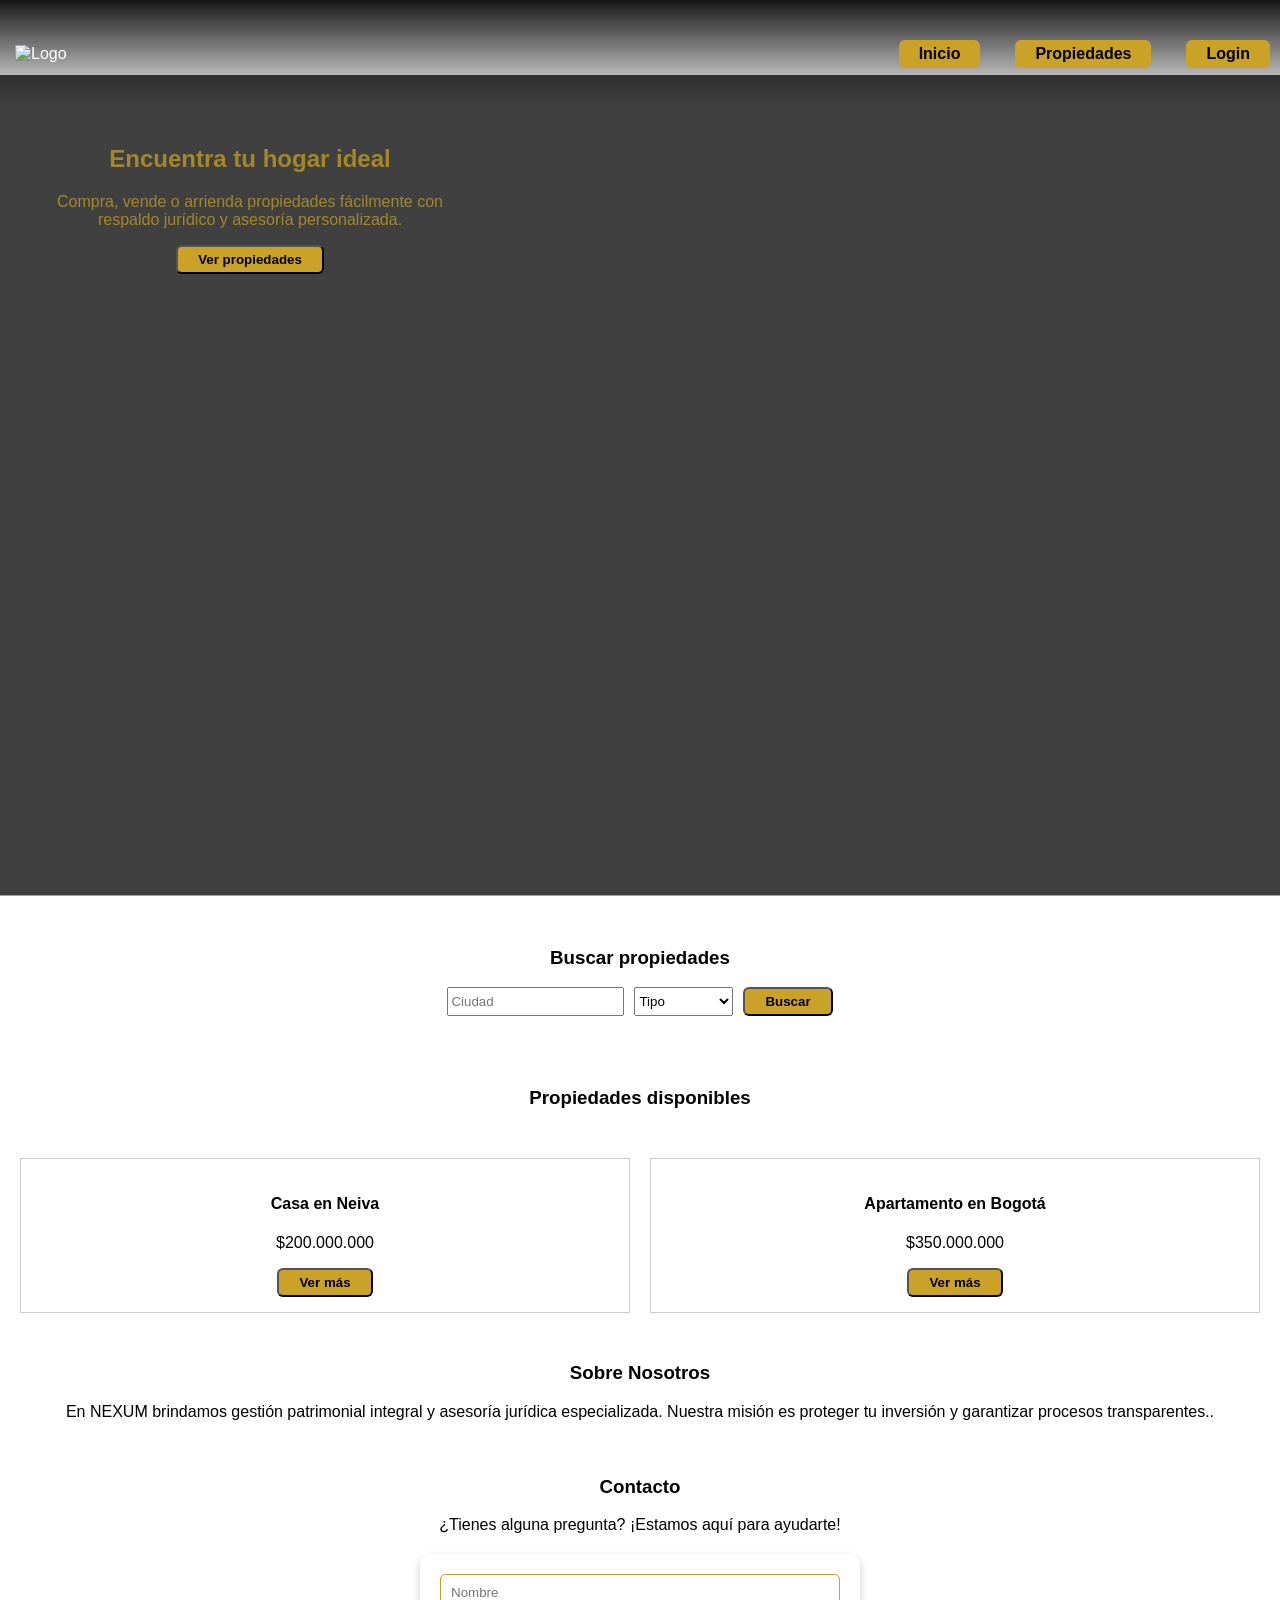
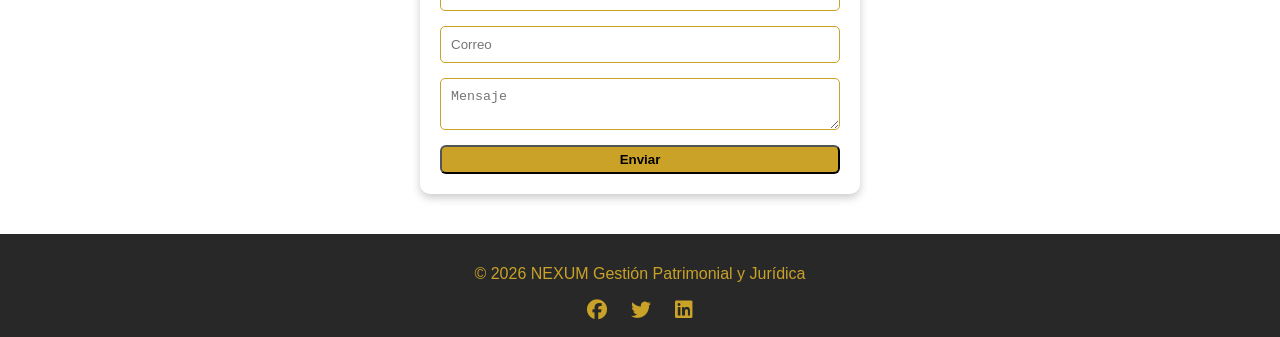
==== Frontend/public/index.html @ 80897b5c "frontend realizo login y mejoras a la pagina principal" ====
<!DOCTYPE html>
<html lang="es">
<head>
    <meta charset="UTF-8">
    <meta name="viewport" content="width=device-width, initial-scale=1.0">
    <title>NEXUM Gestión Patrimonial y Jurídica</title>

    <!-- CSS -->
    <link rel="stylesheet" href="../src/styles/main.css">
    <link rel="stylesheet" href="https://cdnjs.cloudflare.com/ajax/libs/font-awesome/6.5.0/css/all.min.css">
</head>
<body>

    <!-- 🔹 NAVBAR -->
    <header class="navbar">
        <div class="logo">
            <img src="logo.png" alt="Logo">
        </div>

        <nav class="menu">
            <a href="#" class="btn">Inicio</a>
            <a href="#" class="btn">Propiedades</a>
            <a href="#" class="btn">Login</a>

            <div class="hamburguesa">
                <i class="fas fa-bars"></i>
            </div>
        </nav>

    </header>

    <!-- 🔹 HERO / BIENVENIDA -->
    <section class="hero">
        <div class="hero-text">
           <h2>Encuentra tu hogar ideal</h2>
            <p>Compra, vende o arrienda propiedades fácilmente con respaldo jurídico y asesoría personalizada.</p>
            <button class="btn">Ver propiedades</button> 
        </div>
    
    </section>

    <!-- 🔹 BUSCADOR -->
    <section class="buscador">
        <h3>Buscar propiedades</h3>
        <form>
            <input type="text" placeholder="Ciudad">
            <select>
                <option>Tipo</option>
                <option>Casa</option>
                <option>Apartamento</option>
            </select>
            <button class="btn" type="submit">Buscar</button>
        </form>
    </section>

    <!-- 🔹 LISTADO DE PROPIEDADES -->
    <section class="propiedades">
        <h3>Propiedades disponibles</h3>

        
        <div class="card">
             <h4>Casa en Neiva</h4>
                <p>$200.000.000</p>
            <button class="btn">Ver más</button>
        </div>

        <div class="card">
            <h4>Apartamento en Bogotá</h4>
            <p>$350.000.000</p>
            <button class="btn">Ver más</button>
        </div>
        
        

    </section>

    <section class="nosotros">
        <h3>Sobre Nosotros</h3>
        <p>En NEXUM brindamos gestión patrimonial integral y asesoría jurídica especializada.
        Nuestra misión es proteger tu inversión y garantizar procesos transparentes..</p>
    </section>

    <section class="contacto">
        <h3>Contacto</h3>
        <p>¿Tienes alguna pregunta? ¡Estamos aquí para ayudarte!</p>

        <form action="">
            <input type="text" placeholder="Nombre" required>
            <input type="email" placeholder="Correo" required>
            <textarea placeholder="Mensaje"></textarea>
            <button class="btn" type="submit">Enviar</button>
        </form>
    </section>

    <!-- 🔹 FOOTER -->
    <footer class="footer">
        <p>© 2026 NEXUM Gestión Patrimonial y Jurídica</p>
        <div class="redes">
            <a href="https://www.facebook.com" target="_blank" rel="noopener noreferrer" aria-label="facebook"><i class="fab fa-facebook"></i></a>
            <a href="https://twitter.com" target="_blank" rel="noopener noreferrer" aria-label="twitter"><i class="fab fa-twitter"></i></a>
            <a href="https://linkedin.com" target="_blank" rel="noopener noreferrer" aria-label="linkedin"><i class="fab fa-linkedin"></i></a>
        </div>
    </footer>

    <!-- JS -->
    <script src="../src/main.js"></script>

</body>
</html>
---- Frontend/src/styles/main.css ----
body {
    font-family: Arial, sans-serif;
    margin: 0;
}

.navbar {
    background: #282828;
    color: white;
    padding: 15px;
    display: flex;
    justify-content: space-between;
    align-items: center;
    position: fixed; 
    top: 0;          
    width: 100%;    
    z-index: 1000;   
    background: linear-gradient(to bottom, rgba(10,10,10,0.95), transparent);
    
}

.logo img {
    height: 55px;
}

.menu {
    color: black;
    text-decoration: none;
    margin: 25px;
    display: flex;
    gap: 35px;
    transition: 3s;
}


.hamburguesa {
    display: none;
    font-size: 24px;
    cursor: pointer;
}

.hero {
    height: 80vh;
    margin-top: 75px;
    text-align: left, ;
    padding: 50px;
    background: #f3f4f6;
    background:linear-gradient(rgba(0,0,0,.75),rgba(0,0,0,.75)),url("https://images.unsplash.com/photo-1560518883-ce09059eeffa");
    background-size: cover;
}

.hero-text {
    color: #f4c1188d;
    width: 400px;
    text-align: center;
}

.buscador {
    padding: 20px;
    text-align: center;
    border-top: 1px solid #C9A227;
    padding: 2rem 4rem;
}

.buscador form {
    display: flex;
    justify-content: center;
    gap: 10px;
}


.propiedades {
    padding: 20px;
    text-align: center;
    display: flex;
    gap: 20px;
    flex-wrap: wrap;
}

.propiedades h3 {
    width: 100%;
}

.btn {
    background-color: #C9A227;
    color: black;
    border-radius: 6px;
    padding: 5px 20px;
    text-decoration: none;
    font-weight: bold;
    cursor: pointer;
    transition: .3s;
    display: inline-block;
}

.btn:hover {
    background-color: black;
    color: #C9A227;
}
.card {
    
    border: 1px solid #ccc;
    padding: 15px;
    margin: 10px 0;
    flex: 1;
}

.card:hover {
    box-shadow: 0 4px 8px rgba(0,0,0,0.2);
}

.contacto form {
    max-width: 400px;
    margin: 20px auto;
    background:white ;
    padding: 20px;
    display: flex;
    flex-direction: column;
    gap: 15px;
    border-radius: 10px;
    box-shadow: 0 4px 8px rgba(0,0,0,0.2);
}

.contacto {
    padding: 20px;
    text-align: center;
}

.contacto input, .contacto textarea {
    padding: 10px;
    border: 1px solid #C9A227;
    border-radius: 5px;
  
    
}

.nosotros{
    text-align: center;

}


.footer {
    background: #282828;
    color: #C9A227;
    padding: 15px;
    text-align: center;
}
.redes a{
    color: #C9A227;
    margin: 0 10px;
    font-size: 20px;
    transition: .3s;
    text-align: center;
}

.redes a:hover{
    color:black;
}

.login{
    
    display: flex;
    justify-content: center;
    align-items: center;
    height: 100vh;
    background: linear-gradient(rgba(0,0,0,.6), rgba(0,0,0,.6)),  url("https://images.unsplash.com/photo-1560518883-ce09059eeffa");
    background-size: cover;
    background-position: center;
}

.login-container {
    background: white;
    padding: 30px;
    border-radius: 10px;
    box-shadow: 0 4px 8px rgba(0,0,0,0.2);
    width: 300px;
    display: flex;
    flex-direction: column;
    gap: 15px;
}

.login-container input {
    width: 100%;
    margin: 10px 0;
    padding: 10px;
    border: 1px solid #C9A227;
    border-radius: 5px;
}
    
.login-container input :focus{
    outline: none;
    border: solid #C9A227;
}

.login-container button {
    width: 100%;
    padding: 10px;
    background-color: #C9A227;
    color: black;
    border: none;
    border-radius: 5px;
    cursor: pointer;
}

.recuperar {
    text-align: right;
    margin-bottom: 10px;
}

.recuperar a {
    font-size: 10px;
    color: #C9A227;
    text-decoration: none;
}

.recuperar a:hover {
    text-decoration: underline;
    color: black;
}
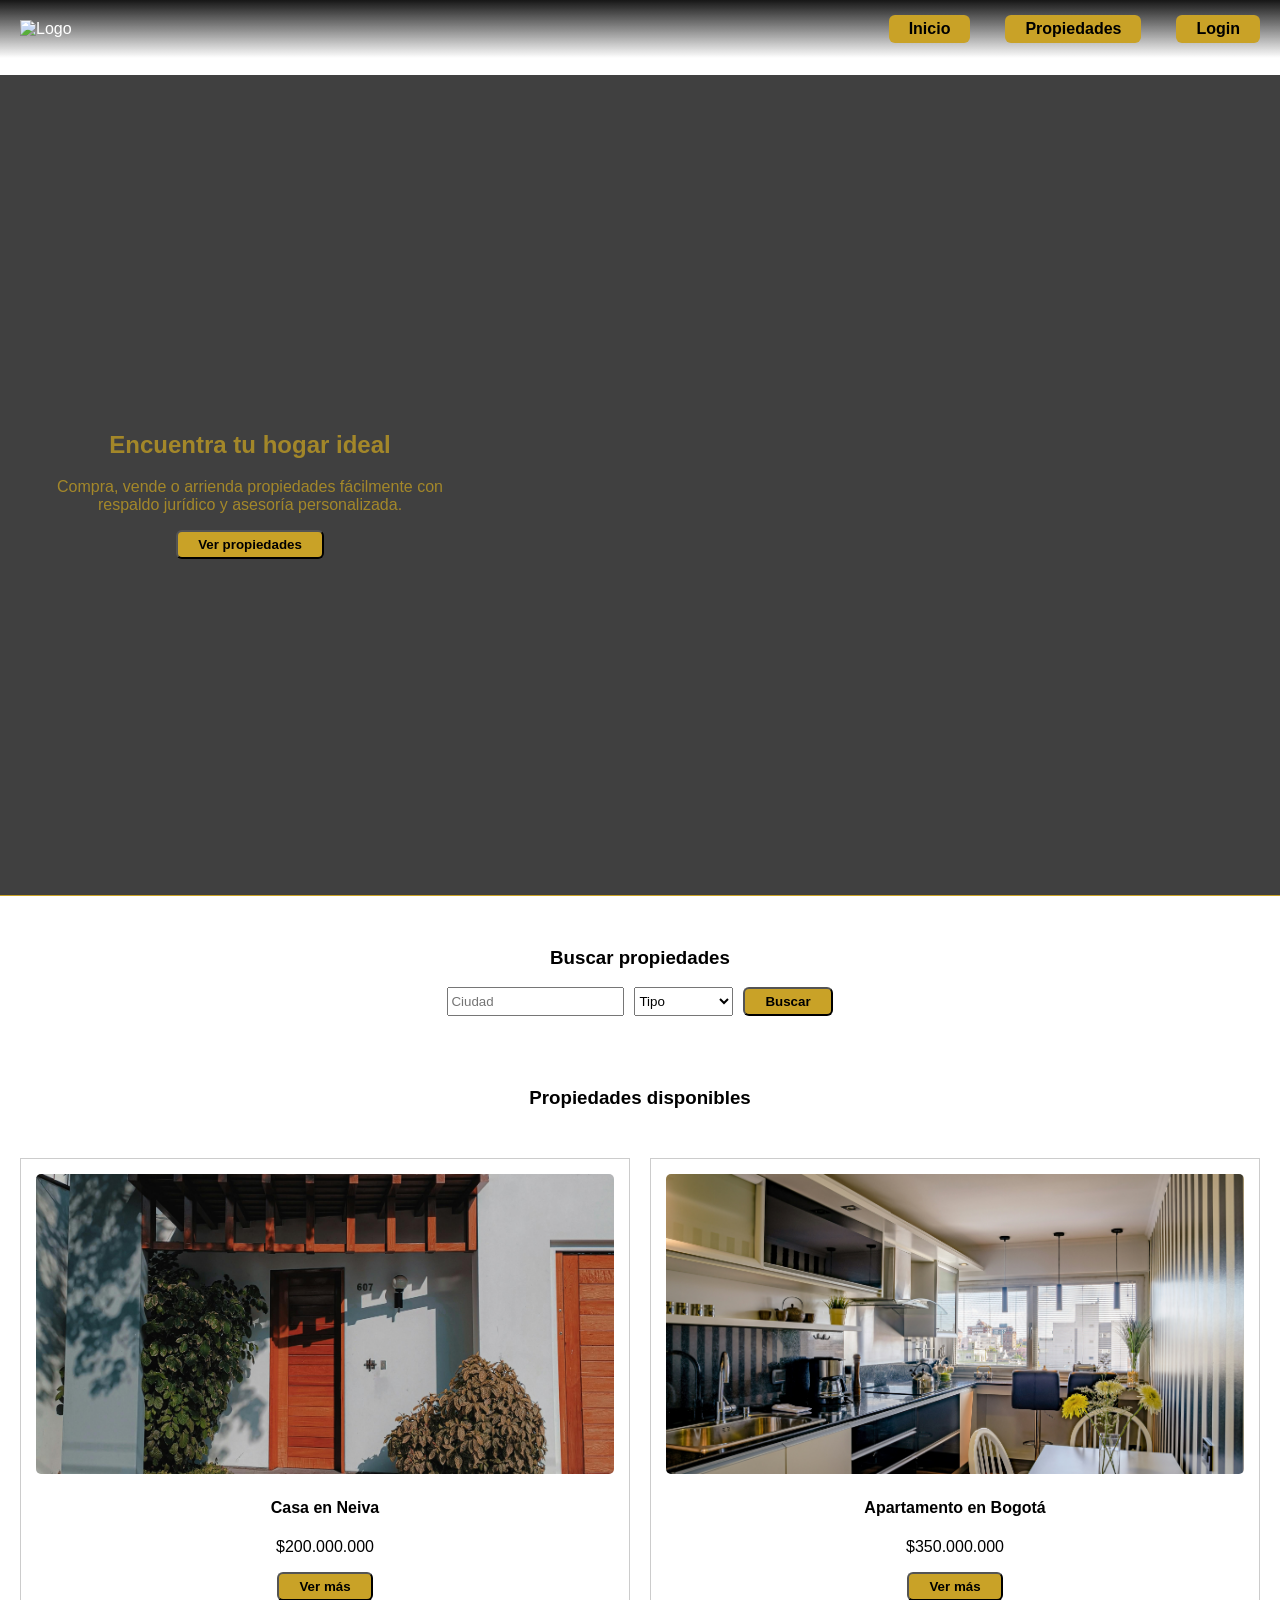
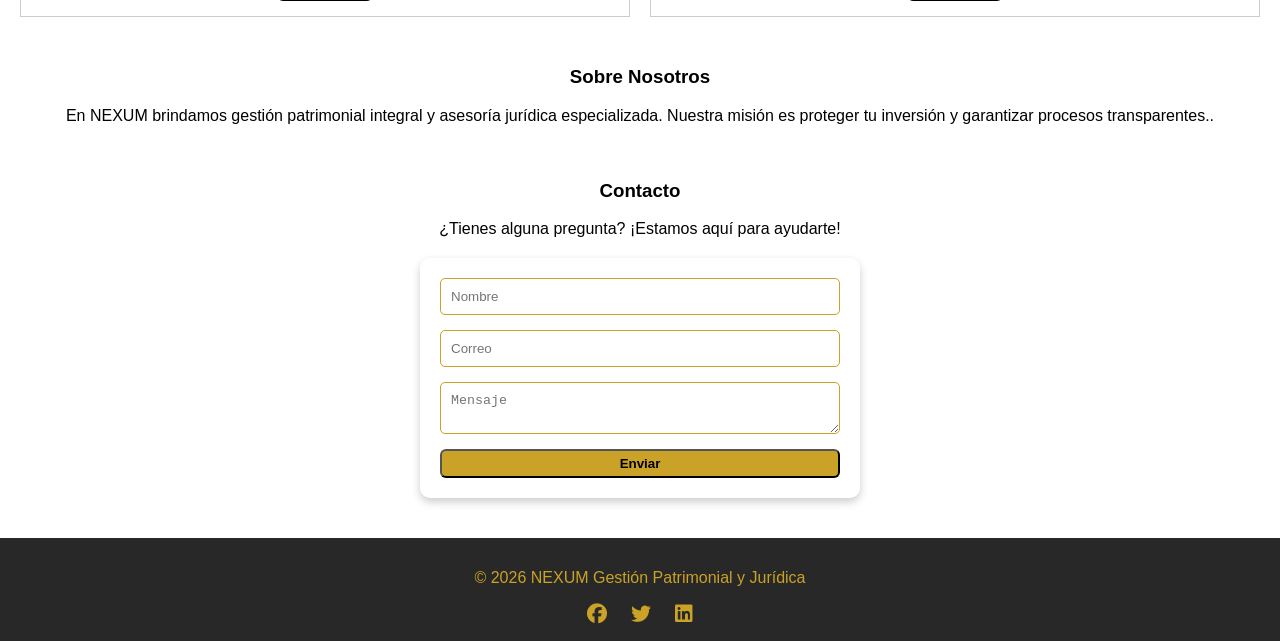
==== commit a98b6679: "Frontend se agregan imágenes en propiedades, se actualiza el logo" ====
--- a/Frontend/public/index.html
+++ b/Frontend/public/index.html
@@ -20,12 +20,12 @@
         <nav class="menu">
             <a href="#" class="btn">Inicio</a>
             <a href="#" class="btn">Propiedades</a>
-            <a href="#" class="btn">Login</a>
+            <a href="../src/styles/login.html" class="btn">Login</a>
+        </nav>
 
-            <div class="hamburguesa">
+        <div class="hamburguesa">
                 <i class="fas fa-bars"></i>
-            </div>
-        </nav>
+        </div>
 
     </header>
 
@@ -59,12 +59,14 @@
 
         
         <div class="card">
+            <img src="casa.jpg" alt="Casa en Neiva">
              <h4>Casa en Neiva</h4>
                 <p>$200.000.000</p>
             <button class="btn">Ver más</button>
         </div>
 
         <div class="card">
+            <img src="apartamento.jpg" alt="Apartamento en Bogotá">
             <h4>Apartamento en Bogotá</h4>
             <p>$350.000.000</p>
             <button class="btn">Ver más</button>
--- a/Frontend/src/styles/main.css
+++ b/Frontend/src/styles/main.css
@@ -4,16 +4,16 @@
 }
 
 .navbar {
-    background: #282828;
     color: white;
-    padding: 15px;
+    padding: 15px 20px;
     display: flex;
     justify-content: space-between;
     align-items: center;
-    position: fixed; 
-    top: 0;          
-    width: 100%;    
-    z-index: 1000;   
+    position: fixed;
+    top: 0;
+    width: 100%;
+    z-index: 1000;
+    box-sizing: border-box;
     background: linear-gradient(to bottom, rgba(10,10,10,0.95), transparent);
     
 }
@@ -25,32 +25,37 @@
 .menu {
     color: black;
     text-decoration: none;
-    margin: 25px;
     display: flex;
     gap: 35px;
     transition: 3s;
+    justify-content: space-between;
+    align-items: center;
 }
 
 
 .hamburguesa {
     display: none;
-    font-size: 24px;
+    font-size: 25px;
     cursor: pointer;
+    color: #C9A227;
+    
 }
 
 .hero {
     height: 80vh;
     margin-top: 75px;
-    text-align: left, ;
     padding: 50px;
-    background: #f3f4f6;
-    background:linear-gradient(rgba(0,0,0,.75),rgba(0,0,0,.75)),url("https://images.unsplash.com/photo-1560518883-ce09059eeffa");
+    display: flex;
+    justify-content: flex-start; 
+    align-items: center;         
+    background: linear-gradient(rgba(0,0,0,.75),rgba(0,0,0,.75)), url("https://images.unsplash.com/photo-1560518883-ce09059eeffa");
     background-size: cover;
+    background-position: center;
 }
 
 .hero-text {
     color: #f4c1188d;
-    width: 400px;
+    max-width: 400px;
     text-align: center;
 }
 
@@ -65,6 +70,7 @@
     display: flex;
     justify-content: center;
     gap: 10px;
+    flex-wrap: wrap;
 }
 
 
@@ -101,11 +107,18 @@
     border: 1px solid #ccc;
     padding: 15px;
     margin: 10px 0;
-    flex: 1;
+    flex: 1 1 250px;
 }
 
 .card:hover {
     box-shadow: 0 4px 8px rgba(0,0,0,0.2);
+}
+
+.card img {
+    width: 100%;
+    height: 300px;
+    object-fit: cover;
+    border-radius: 5px;
 }
 
 .contacto form {
@@ -173,7 +186,8 @@
     padding: 30px;
     border-radius: 10px;
     box-shadow: 0 4px 8px rgba(0,0,0,0.2);
-    width: 300px;
+    width: 90%;
+    max-width: 300px;
     display: flex;
     flex-direction: column;
     gap: 15px;
@@ -187,7 +201,7 @@
     border-radius: 5px;
 }
     
-.login-container input :focus{
+.login-container input:focus{
     outline: none;
     border: solid #C9A227;
 }
@@ -216,4 +230,55 @@
 .recuperar a:hover {
     text-decoration: underline;
     color: black;
+}
+
+@media (max-width: 768px) {
+    .menu {
+        display: none;
+        flex-direction: column;
+        background: #282828;
+        position: absolute;
+        top: 70px;
+        right: 0;
+        width: 200px;
+        padding: 20px;
+    }
+    
+    .hamburguesa {
+        display: block;
+        padding: 20px 0;
+    }
+
+        .hero {
+            justify-content: center;
+            text-align: center;
+            height: 60vh;
+            padding: 20px;
+        }
+        
+        .hero-text {
+            max-width: 100%;
+            text-align: center;
+        }
+
+
+        .buscador form {
+            flex-direction: column;
+        }
+
+        .propiedades {
+            flex-direction: column;
+        }   
+
+        .card {
+            flex: 1 1 100%;
+        }
+
+        .contacto form {
+            width: 90%;
+        }
+
+        .login{
+            padding: 20px;
+        }
 }
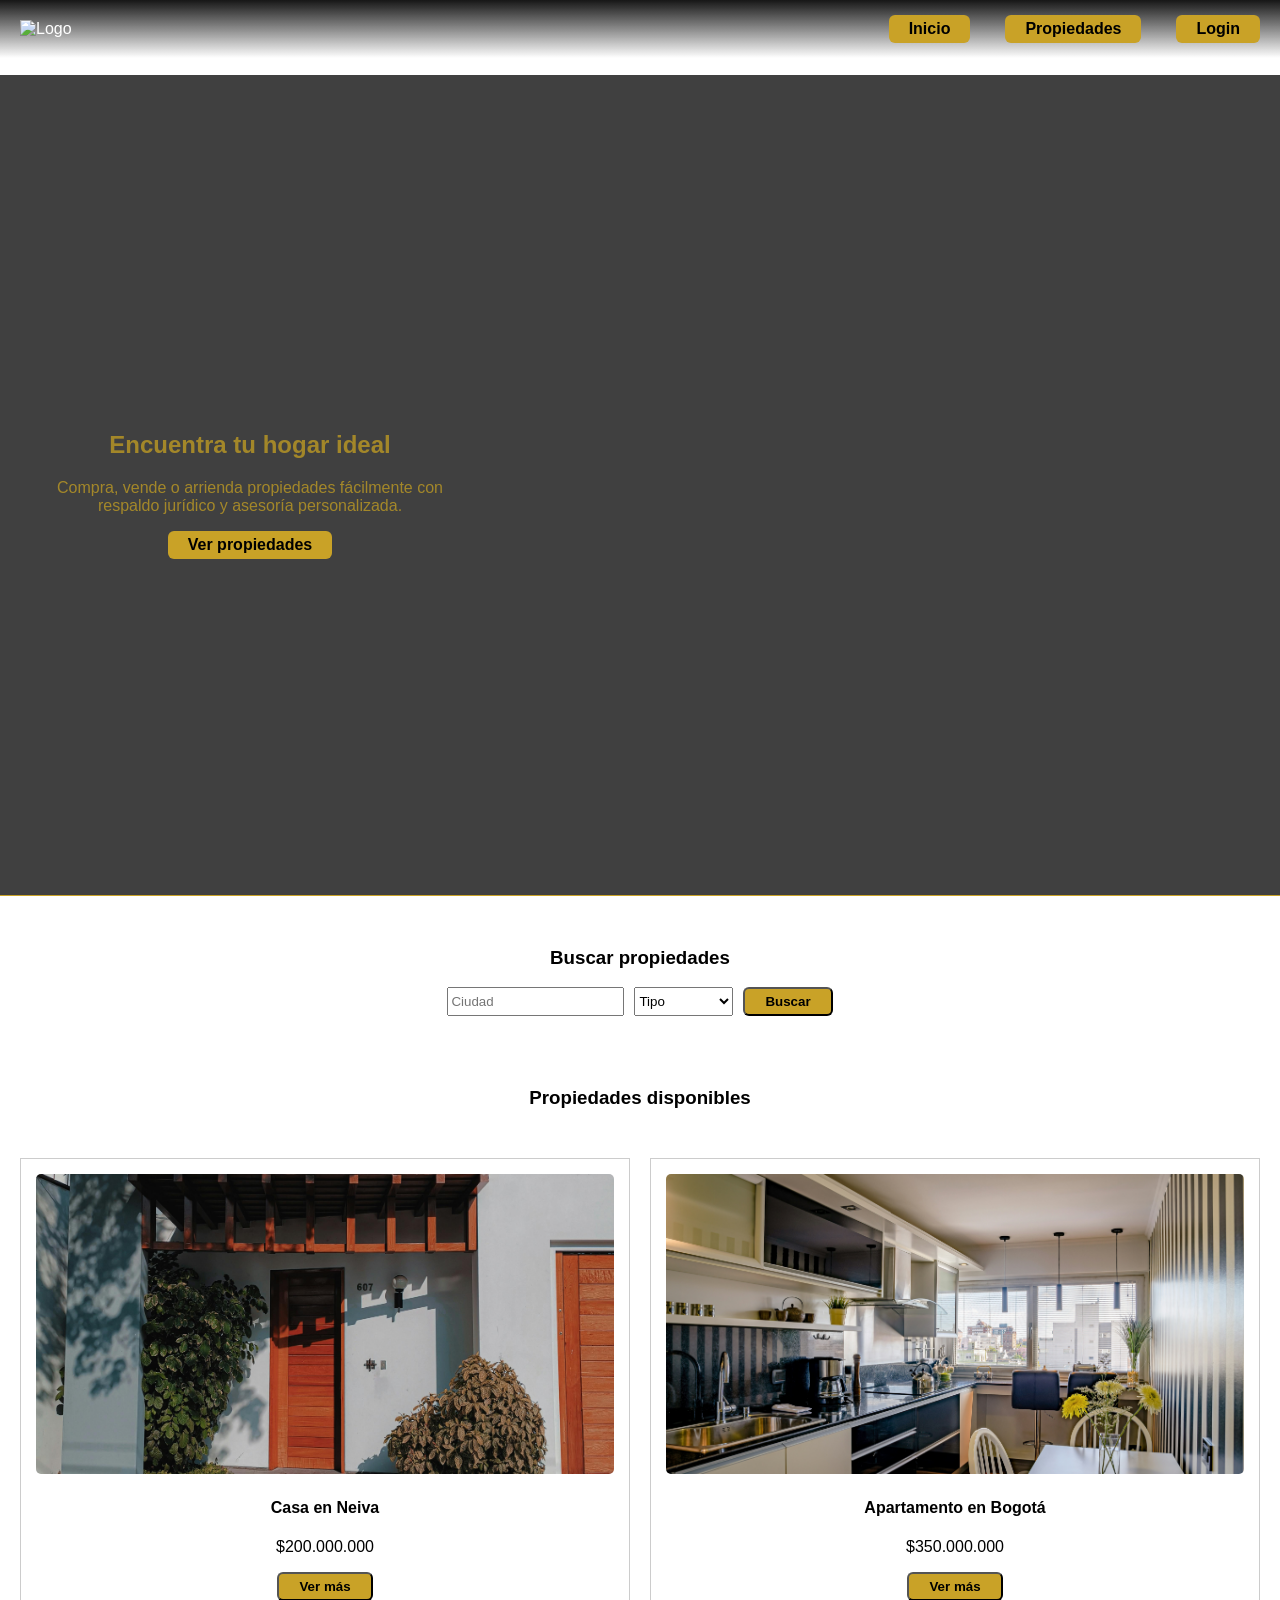
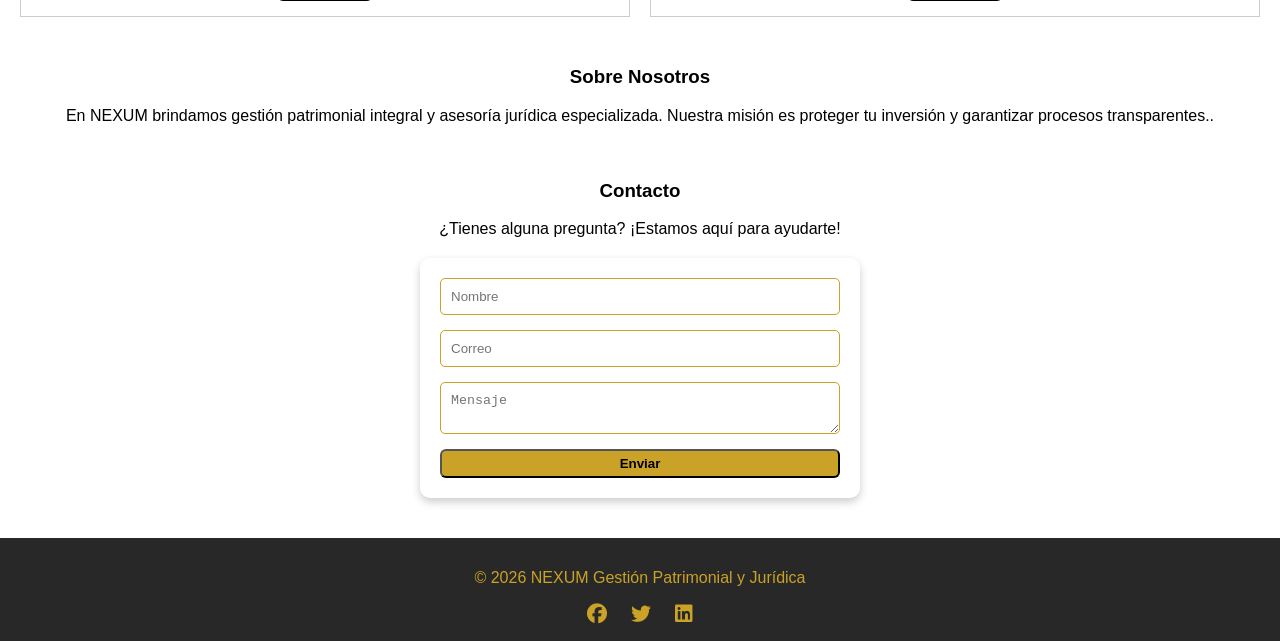
==== commit 5379c825: ".. ." ====
--- a/Frontend/public/index.html
+++ b/Frontend/public/index.html
@@ -19,8 +19,8 @@
 
         <nav class="menu">
             <a href="#" class="btn">Inicio</a>
-            <a href="#" class="btn">Propiedades</a>
-            <a href="../src/styles/login.html" class="btn">Login</a>
+            <a href="propiedades.html" class="btn">Propiedades</a>
+            <a href="login.html" class="btn">Login</a>
         </nav>
 
         <div class="hamburguesa">
@@ -34,7 +34,7 @@
         <div class="hero-text">
            <h2>Encuentra tu hogar ideal</h2>
             <p>Compra, vende o arrienda propiedades fácilmente con respaldo jurídico y asesoría personalizada.</p>
-            <button class="btn">Ver propiedades</button> 
+            <a href="propiedades.html" class="btn">Ver propiedades</a> 
         </div>
     
     </section>
--- a/Frontend/src/styles/main.css
+++ b/Frontend/src/styles/main.css
@@ -281,4 +281,159 @@
         .login{
             padding: 20px;
         }
+}
+
+.contenedor{
+    display: grid;
+    grid-template-columns: repeat(auto-fit, minmax(300px, 1fr));
+    gap: 25px;
+    padding: 30px;
+}
+
+.card-propiedad {
+    background: #fff;
+    border-radius: 20px;
+    overflow: hidden;
+    box-shadow: 0 10px 25px rgba(0,0,0,0.1);
+    transition: 0.03s;
+}
+
+.card-propiedad:hover {
+    transform: translateY(-5px);
+    box-shadow: 0 15px 30px rgba(0,0,0,0.2);
+}   
+
+.imagen {
+    position: relative;
+    overflow: hidden;
+}
+
+.imagen img {
+    width: 100%;
+    height: 230px;
+    object-fit: cover;
+    transition: transform 0.3s ease;
+}
+
+.card-propiedad:hover .imagen img {
+    transform: scale(1.1);
+}
+
+.badge {
+    position: absolute;
+    top: 15px;
+    left: 15px;
+    background-color: #C9A227;
+    color: black;
+    padding: 6px 12px;
+    border-radius: 8px;
+    font-size: 12px;
+    font-weight: bold;
+}   
+
+.contenido {
+    padding: 20px;
+    text-align: left;
+}
+
+.ubicacion {
+    font-size: 14px;
+    margin: 5px 0;
+}
+
+.contenido h2 {
+    margin: 10px 0;
+    font-size: 18px;
+}
+
+.precio {
+    color: #C9A227;
+    font-size: 16px;
+    font-weight: bold;
+    margin: 10px 0;
+}   
+
+.descripcion {
+    font-size: 14px;
+    color: #555;
+    margin-bottom: 15px;
+}   
+
+.caracteristicas {
+    display: flex;
+    gap: 15px;
+    font-size: 14px;
+    color: #555;
+    flex-wrap: wrap;
+    margin-bottom: 15px;
+} 
+
+.caracteristicas div {
+    display: flex;
+    align-items: center;
+    gap: 5px;
+}   
+
+.caracteristicas i{
+    color: #C9A227;
+}
+
+.btn-contacto {
+    width: 100%;
+    padding: 10px;
+    background: #C9A227;
+    border: none;
+    border-radius: 8px;
+    font-weight: bold;
+    cursor: pointer;
+    transition: 0.03s;
+}
+
+.btn-contacto:hover {
+    background: black;
+    color: #C9A227;
+}   
+
+header {
+    color: white;
+    padding: 15px 20px;
+    display: flex;
+    justify-content: space-between;
+    align-items: center;
+    position: fixed;
+    top: 0;
+    width: 100%;
+    z-index: 1000;
+    box-sizing: border-box;
+    background: linear-gradient(to bottom, rgba(10,10,10,0.95), transparent);
+}
+
+.titulo-seccion {
+    text-align: center;
+    margin: 40px 0 20px;
+    font-size: 28px;
+    color: #C9A227;
+    padding: 60px;
+}
+
+.buscador-propiedades h3 {
+    margin-bottom: 20px;
+    text-align: center;
+    
+}
+
+.buscador-propiedades form {
+    display: flex;
+    justify-content: center;
+    gap: 15px;
+    flex-wrap: wrap;
+     
+}
+
+.buscador-propiedades form select, 
+.buscador-propiedades form input {
+    padding: 10px;
+    border: 1px solid #C9A227;
+    border-radius: 5px;
+    
 }
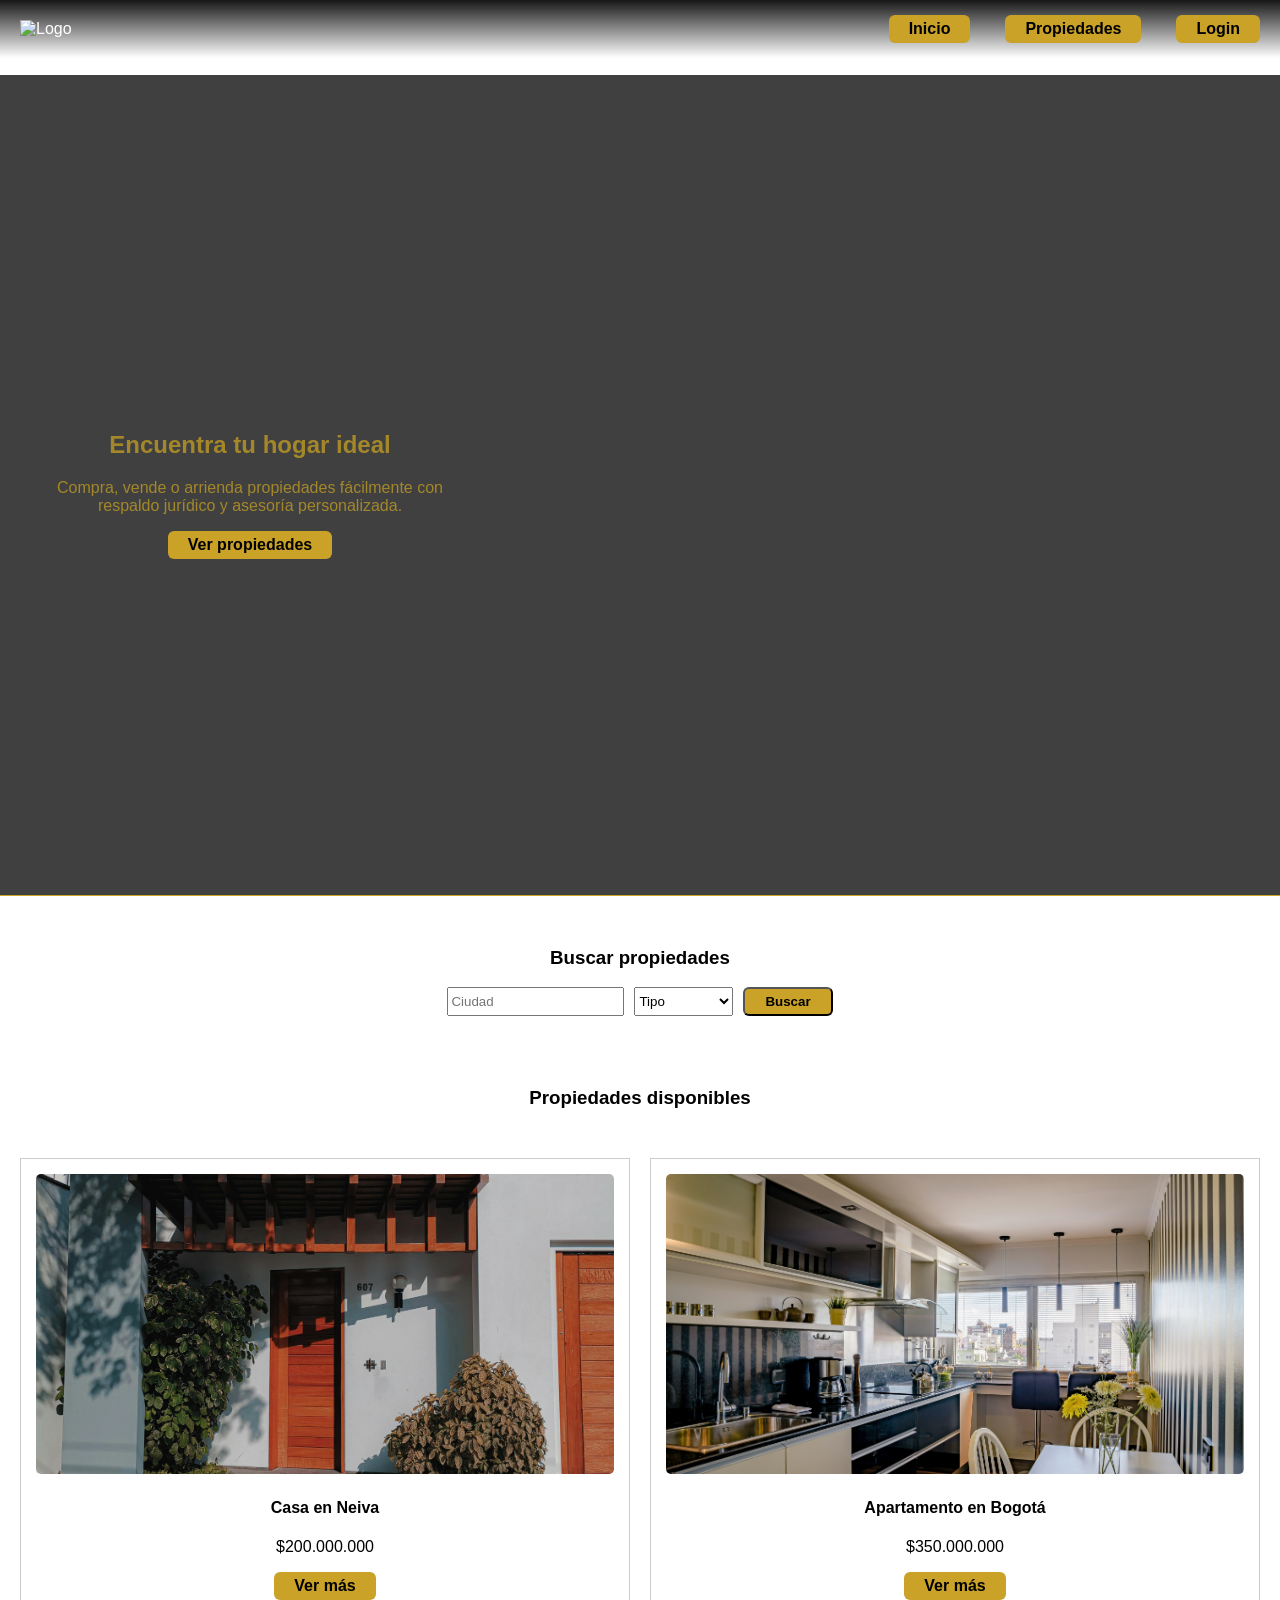
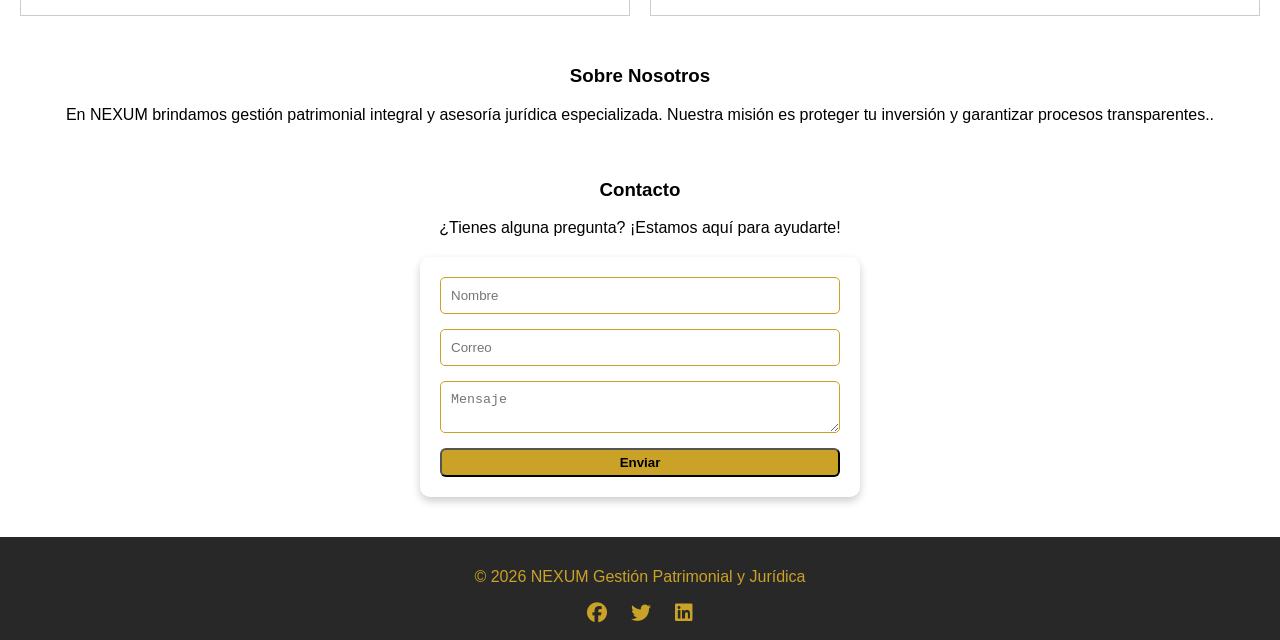
==== commit e5973cf3: "frontend se actualizan botones para abrir directo a whatsapp" ====
--- a/Frontend/public/index.html
+++ b/Frontend/public/index.html
@@ -62,14 +62,14 @@
             <img src="casa.jpg" alt="Casa en Neiva">
              <h4>Casa en Neiva</h4>
                 <p>$200.000.000</p>
-            <button class="btn">Ver más</button>
+            <a href="propiedades.html" class="btn">Ver más</a>
         </div>
 
         <div class="card">
             <img src="apartamento.jpg" alt="Apartamento en Bogotá">
             <h4>Apartamento en Bogotá</h4>
             <p>$350.000.000</p>
-            <button class="btn">Ver más</button>
+            <a href="propiedades.html" class="btn">Ver más</a>
         </div>
         
         
--- a/Frontend/src/styles/main.css
+++ b/Frontend/src/styles/main.css
@@ -285,9 +285,13 @@
 
 .contenedor{
     display: grid;
-    grid-template-columns: repeat(auto-fit, minmax(300px, 1fr));
+    grid-template-columns: repeat(2, 1fr); 
     gap: 25px;
     padding: 30px;
+    margin: 0 auto;
+    
+    
+
 }
 
 .card-propiedad {
@@ -295,7 +299,8 @@
     border-radius: 20px;
     overflow: hidden;
     box-shadow: 0 10px 25px rgba(0,0,0,0.1);
-    transition: 0.03s;
+    display: flex;
+    flex-direction: column;  
 }
 
 .card-propiedad:hover {
@@ -387,12 +392,19 @@
     font-weight: bold;
     cursor: pointer;
     transition: 0.03s;
+    display: flex;
+    justify-content: center;
+    text-decoration: none;
+    color: black;
+    box-shadow: 0 4px 10px rgba(0,0,0,0.2);
 }
 
 .btn-contacto:hover {
     background: black;
     color: #C9A227;
-}   
+    box-shadow: 0 8px 18px rgba(0,0,0,0.3);
+}   
+
 
 header {
     color: white;
@@ -436,4 +448,25 @@
     border: 1px solid #C9A227;
     border-radius: 5px;
     
+}
+
+.whatsapp-float {
+    position: fixed;
+    bottom: 20px;
+    right: 20px;
+    width: 60px;
+    height: 60px;
+    z-index: 100;
+}
+
+.whatsapp-float img {
+    width: 100%;
+    height: 100%;
+    border-radius: 50%;
+    box-shadow: 0 4px 10px rgba(0,0,0,0.3);
+    transition: transform 0.3s;
+}
+
+.whatsapp-float:hover img {
+    transform: scale(1.1);
 }
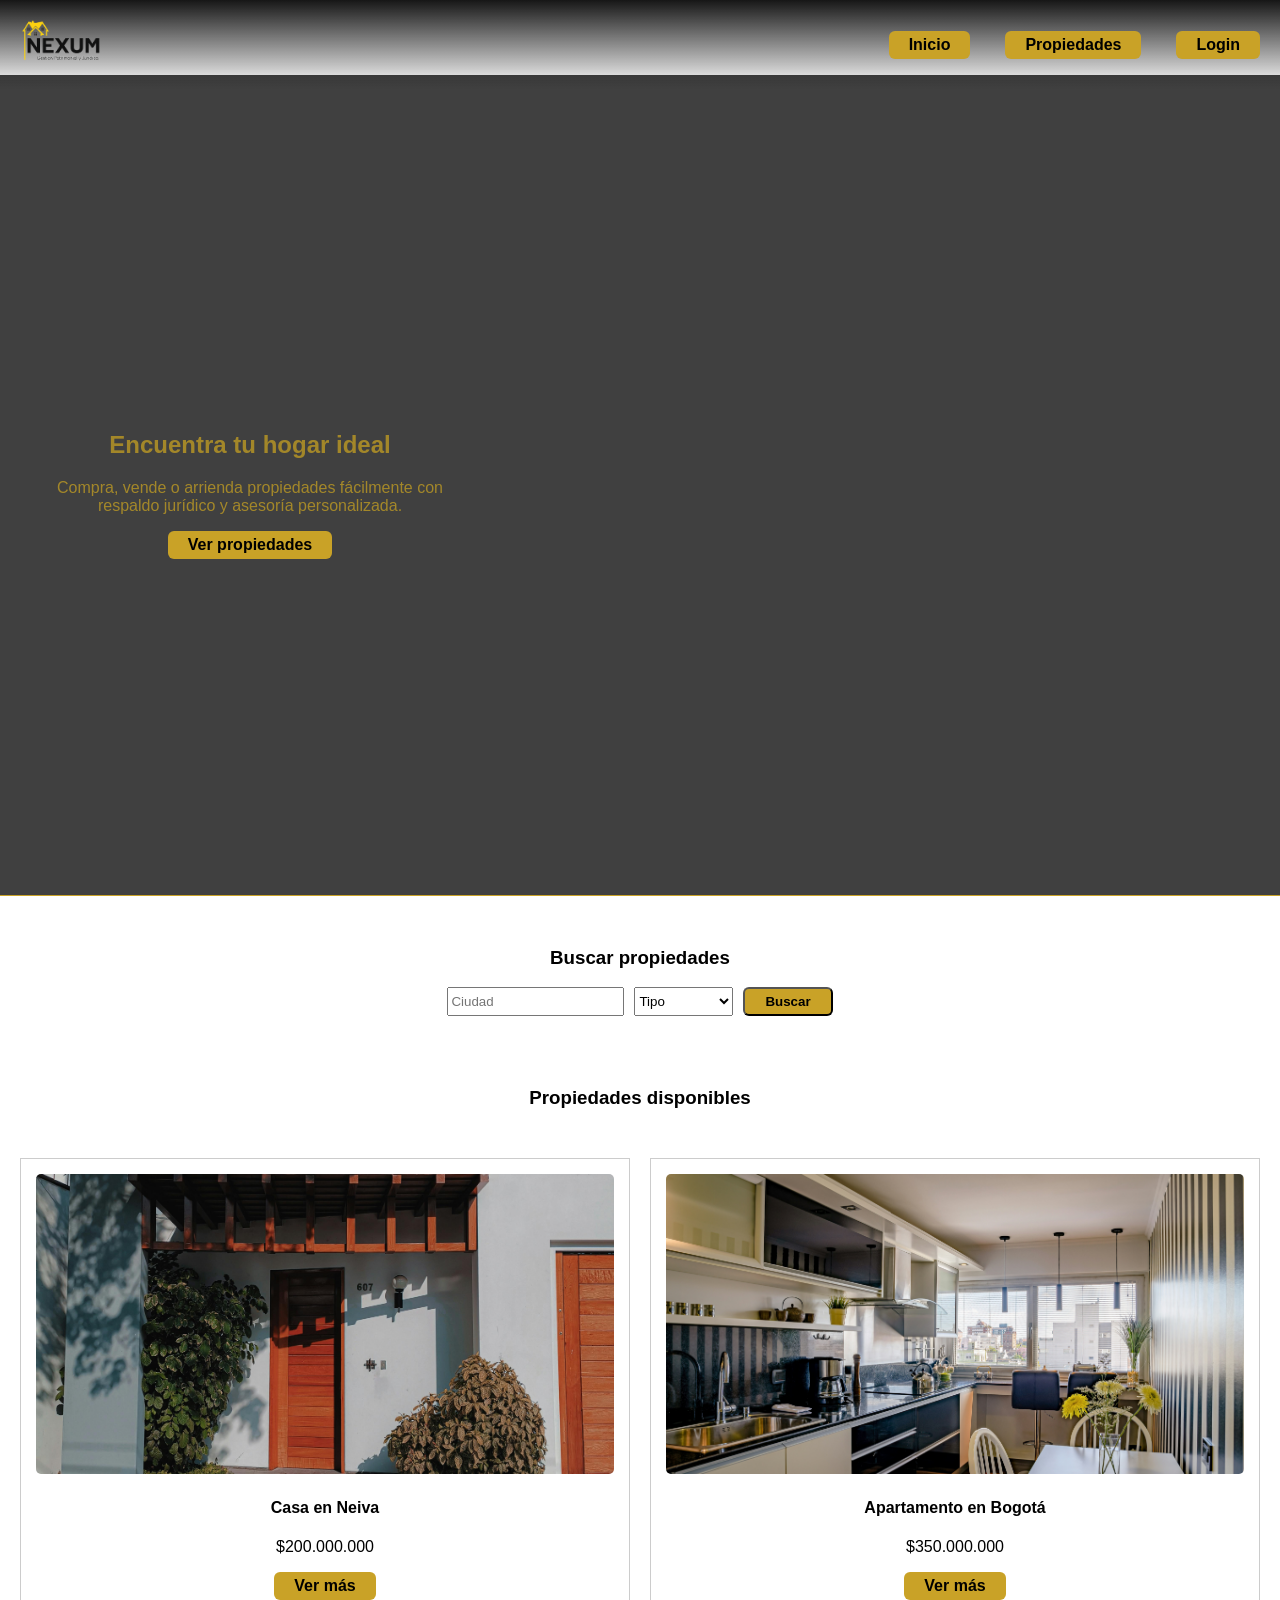
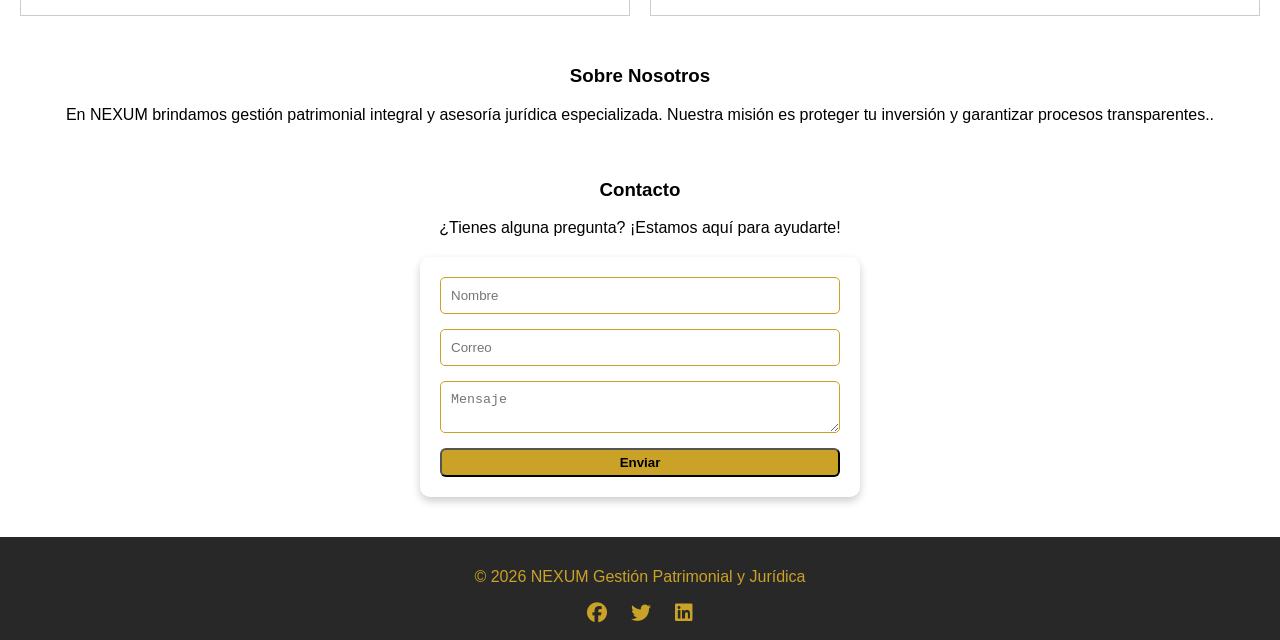
==== commit 8f635ede: "frontend se agrega funcionalidades con js" ====
--- a/Frontend/public/index.html
+++ b/Frontend/public/index.html
@@ -14,7 +14,7 @@
     <!-- 🔹 NAVBAR -->
     <header class="navbar">
         <div class="logo">
-            <img src="logo.png" alt="Logo">
+            <img src="Logo.png" alt="Logo">
         </div>
 
         <nav class="menu">
